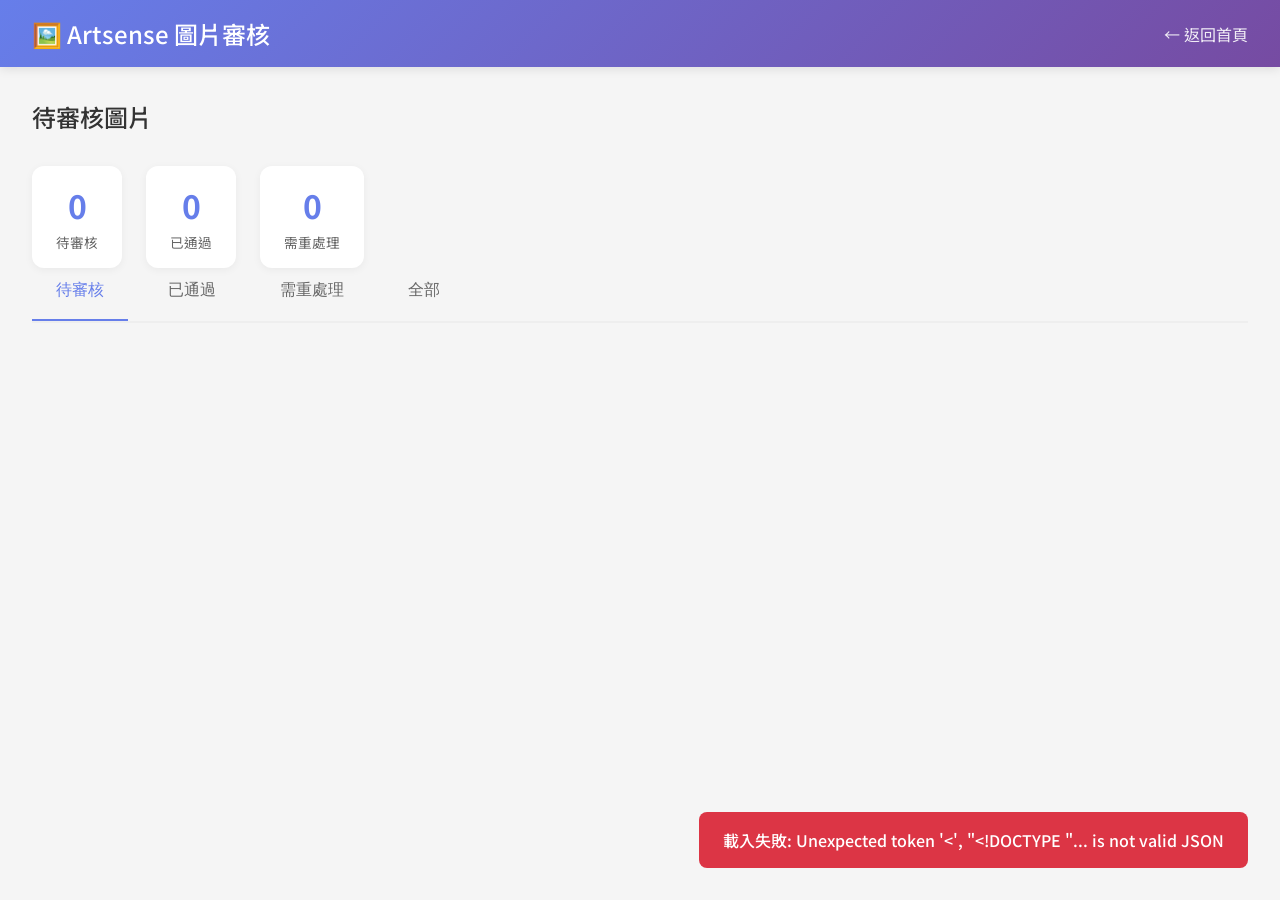
==== web/templates/admin.html @ d6781f83 "fix: multi-bbox reprocess + Shift+drag multi-select - Shift+click: 選完一個 bbox 後可繼續選下一個，全部存入 allBboxes" ====
<!DOCTYPE html>
<html lang="zh-TW">
<head>
    <meta charset="UTF-8">
    <meta name="viewport" content="width=device-width, initial-scale=1.0">
    <title>Artsense - 圖片審核後台</title>
    <link href="https://fonts.googleapis.com/css2?family=Noto+Sans+TC:wght@300;400;500;700&display=swap" rel="stylesheet">
    <style>
        * {
            margin: 0;
            padding: 0;
            box-sizing: border-box;
        }
        body {
            font-family: 'Noto Sans TC', sans-serif;
            background: #f5f5f5;
            color: #333;
            min-height: 100vh;
        }
        .navbar {
            background: linear-gradient(135deg, #667eea 0%, #764ba2 100%);
            color: white;
            padding: 1rem 2rem;
            display: flex;
            justify-content: space-between;
            align-items: center;
            box-shadow: 0 2px 10px rgba(0,0,0,0.1);
        }
        .navbar h1 {
            font-size: 1.5rem;
            font-weight: 500;
        }
        .navbar a {
            color: white;
            text-decoration: none;
            opacity: 0.9;
        }
        .navbar a:hover {
            opacity: 1;
        }
        .container {
            max-width: 1400px;
            margin: 0 auto;
            padding: 2rem;
        }
        .header {
            display: flex;
            justify-content: space-between;
            align-items: center;
            margin-bottom: 2rem;
        }
        .header h2 {
            font-size: 1.5rem;
            font-weight: 500;
        }
        .stats {
            display: flex;
            gap: 1.5rem;
        }
        .stat-item {
            background: white;
            padding: 1rem 1.5rem;
            border-radius: 12px;
            box-shadow: 0 2px 8px rgba(0,0,0,0.05);
            text-align: center;
        }
        .stat-item .number {
            font-size: 2rem;
            font-weight: 700;
            color: #667eea;
        }
        .stat-item .label {
            font-size: 0.85rem;
            color: #666;
            margin-top: 0.25rem;
        }
        .pending-list {
            display: grid;
            grid-template-columns: repeat(auto-fill, minmax(280px, 1fr));
            gap: 1.5rem;
        }
        .pending-card {
            background: white;
            border-radius: 12px;
            overflow: hidden;
            box-shadow: 0 2px 8px rgba(0,0,0,0.05);
            cursor: pointer;
            transition: transform 0.2s, box-shadow 0.2s;
        }
        .pending-card:hover {
            transform: translateY(-4px);
            box-shadow: 0 8px 25px rgba(0,0,0,0.1);
        }
        .pending-card img {
            width: 100%;
            height: 180px;
            object-fit: cover;
        }
        .pending-card .info {
            padding: 1rem;
        }
        .pending-card .title {
            font-weight: 500;
            font-size: 1rem;
            margin-bottom: 0.5rem;
        }
        .pending-card .meta {
            font-size: 0.8rem;
            color: #666;
        }
        .pending-card .status {
            display: inline-block;
            padding: 0.25rem 0.75rem;
            border-radius: 20px;
            font-size: 0.75rem;
            margin-top: 0.5rem;
        }
        .status.pending {
            background: #fff3cd;
            color: #856404;
        }
        .status.approved {
            background: #d4edda;
            color: #155724;
        }
        .status.rejected {
            background: #f8d7da;
            color: #721c24;
        }
        /* Comparison Modal */
        .modal {
            display: none;
            position: fixed;
            top: 0;
            left: 0;
            width: 100%;
            height: 100%;
            background: rgba(0,0,0,0.7);
            z-index: 1000;
            overflow-y: auto;
        }
        .modal.active {
            display: flex;
            align-items: flex-start;
            justify-content: center;
            padding: 2rem;
        }
        .modal-content {
            background: white;
            border-radius: 16px;
            width: 100%;
            max-width: 1200px;
            margin-top: 2rem;
            overflow: hidden;
        }
        .modal-header {
            padding: 1.5rem 2rem;
            border-bottom: 1px solid #eee;
            display: flex;
            justify-content: space-between;
            align-items: center;
        }
        .modal-header h3 {
            font-size: 1.25rem;
        }
        .modal-close {
            background: none;
            border: none;
            font-size: 1.5rem;
            cursor: pointer;
            color: #666;
            width: 40px;
            height: 40px;
            border-radius: 50%;
            transition: background 0.2s;
        }
        .modal-close:hover {
            background: #f0f0f0;
        }
        .comparison {
            display: grid;
            grid-template-columns: 1fr 1fr;
            gap: 1px;
            background: #eee;
        }
        .comparison-panel {
            background: white;
            padding: 1rem;
        }
        .comparison-panel h4 {
            font-size: 0.9rem;
            color: #666;
            margin-bottom: 1rem;
            display: flex;
            align-items: center;
            gap: 0.5rem;
        }
        .comparison-panel h4 .badge {
            background: #667eea;
            color: white;
            padding: 0.2rem 0.6rem;
            border-radius: 20px;
            font-size: 0.75rem;
        }
        .comparison-panel img {
            width: 100%;
            border-radius: 8px;
            border: 1px solid #eee;
        }
        .modal-body {
            padding: 2rem;
        }
        .work-info {
            background: #f8f9fa;
            padding: 1.5rem;
            border-radius: 12px;
            margin-bottom: 1.5rem;
        }
        .work-info h4 {
            margin-bottom: 1rem;
            font-size: 1.1rem;
        }
        .work-info .detail {
            display: flex;
            margin-bottom: 0.5rem;
            font-size: 0.9rem;
        }
        .work-info .detail .label {
            color: #666;
            width: 100px;
            flex-shrink: 0;
        }
        .work-info .detail .value {
            color: #333;
        }
        .modal-actions {
            display: flex;
            gap: 1rem;
            padding: 1.5rem 2rem;
            border-top: 1px solid #eee;
            background: #fafafa;
        }
        .btn {
            padding: 0.875rem 2rem;
            border: none;
            border-radius: 8px;
            font-size: 1rem;
            font-weight: 500;
            cursor: pointer;
            transition: all 0.2s;
            display: flex;
            align-items: center;
            gap: 0.5rem;
        }
        .btn-approve {
            background: linear-gradient(135deg, #667eea 0%, #764ba2 100%);
            color: white;
        }
        .btn-approve:hover {
            transform: translateY(-2px);
            box-shadow: 0 4px 15px rgba(102, 126, 234, 0.4);
        }
        .btn-reject {
            background: #f8f9fa;
            color: #dc3545;
            border: 2px solid #dc3545;
        }
        .btn-reject:hover {
            background: #dc3545;
            color: white;
        }
        .btn-secondary {
            background: #e9ecef;
            color: #495057;
        }
        .btn-secondary:hover {
            background: #dee2e6;
        }
        .empty-state {
            text-align: center;
            padding: 4rem 2rem;
            color: #666;
        }
        .empty-state .icon {
            font-size: 4rem;
            margin-bottom: 1rem;
        }
        .empty-state h3 {
            font-size: 1.25rem;
            margin-bottom: 0.5rem;
            color: #333;
        }
        .tabs {
            display: flex;
            gap: 0.5rem;
            margin-bottom: 1.5rem;
        }
        .tab {
            padding: 0.75rem 1.5rem;
            background: white;
            border: none;
            border-radius: 8px;
            cursor: pointer;
            font-size: 0.9rem;
            transition: all 0.2s;
        }
        .tab.active {
            background: #667eea;
            color: white;
        }
        .tab:hover:not(.active) {
            background: #e9ecef;
        }
        .nav-tabs {
            display: flex;
            gap: 1rem;
            margin-bottom: 2rem;
            border-bottom: 2px solid #eee;
            padding-bottom: 0.5rem;
        }
        .nav-tab {
            padding: 0.75rem 1.5rem;
            background: none;
            border: none;
            font-size: 1rem;
            cursor: pointer;
            color: #666;
            position: relative;
        }
        .nav-tab.active {
            color: #667eea;
            font-weight: 500;
        }
        .nav-tab.active::after {
            content: '';
            position: absolute;
            bottom: -0.5rem;
            left: 0;
            right: 0;
            height: 2px;
            background: #667eea;
        }
        .toast {
            position: fixed;
            bottom: 2rem;
            right: 2rem;
            padding: 1rem 1.5rem;
            border-radius: 8px;
            color: white;
            font-weight: 500;
            opacity: 0;
            transform: translateY(20px);
            transition: all 0.3s;
            z-index: 2000;
        }
        .toast.show {
            opacity: 1;
            transform: translateY(0);
        }
        .toast.success {
            background: #28a745;
        }
        .toast.error {
            background: #dc3545;
        }
    </style>
</head>
<body>
    <nav class="navbar">
        <h1>🖼️ Artsense 圖片審核</h1>
        <a href="/">← 返回首頁</a>
    </nav>

    <div class="container">
        <div class="header">
            <h2>待審核圖片</h2>
        </div>

        <div class="stats">
            <div class="stat-item">
                <div class="number" id="pendingCount">0</div>
                <div class="label">待審核</div>
            </div>
            <div class="stat-item">
                <div class="number" id="approvedCount">0</div>
                <div class="label">已通過</div>
            </div>
            <div class="stat-item">
                <div class="number" id="rejectedCount">0</div>
                <div class="label">需重處理</div>
            </div>
        </div>

        <div class="nav-tabs">
            <button class="nav-tab active" data-tab="pending">待審核</button>
            <button class="nav-tab" data-tab="approved">已通過</button>
            <button class="nav-tab" data-tab="rejected">需重處理</button>
            <button class="nav-tab" data-tab="all">全部</button>
        </div>

        <div class="pending-list" id="pendingList">
            <!-- Items loaded dynamically -->
        </div>
        
        <div class="empty-state" id="emptyState" style="display:none;">
            <div class="icon">✅</div>
            <h3>沒有待審核的圖片</h3>
            <p>所有圖片都已審核完成！</p>
        </div>
    </div>

    <!-- Comparison Modal -->
    <div class="modal" id="compareModal">
        <div class="modal-content">
            <div class="modal-header">
                <h3 id="modalTitle">圖片審核</h3>
                <button class="modal-close" onclick="closeModal()">×</button>
            </div>
            <div class="modal-body">
                <div class="work-info" id="workInfo">
                    <!-- Work details loaded dynamically -->
                </div>
                <div class="comparison">
                    <div class="comparison-panel">
                        <h4><span class="badge">原始圖片</span> 原始截圖</h4>
                        <img id="originalImage" src="" alt="原始圖片">
                    </div>
                    <div class="comparison-panel">
                        <h4><span class="badge" style="background:#28a745;">處理後</span> 去背 + 切割</h4>
                        <img id="processedImage" src="" alt="處理後圖片">
                    </div>
                </div>
            </div>
            <div class="modal-actions">
                <button class="btn btn-approve" onclick="approveItem()">
                    ✅ 通過審核
                </button>
                <button class="btn btn-reject" onclick="openBboxModal()">
                    ❌ 重新處理
                </button>
                <button class="btn btn-secondary" onclick="closeModal()">
                    取消
                </button>
            </div>
        </div>
    </div>

    <!-- Bbox Selection Modal -->
    <div class="modal" id="bboxModal">
        <div class="modal-content" style="max-width:900px;">
            <div class="modal-header">
                <h3>框選藝術品位置</h3>
                <button class="modal-close" onclick="closeBboxModal()">×</button>
            </div>
            <div class="modal-body" style="text-align:center;">
                <p style="margin-bottom:0.75rem;color:#666;font-size:0.9rem;">拖曳滑鼠選取藝術品範圍，選完點「確認處理」</p>
                <div id="bboxCanvasWrapper" style="display:inline-block;position:relative;max-width:100%;overflow:hidden;border:2px solid #667eea;border-radius:8px;">
                    <canvas id="bboxCanvas" style="display:block;max-width:100%;cursor:crosshair;"></canvas>
                </div>
                <p id="bboxHint" style="margin-top:0.5rem;font-size:0.8rem;color:#999;"></p>
            </div>
            <div class="modal-actions">
                <button class="btn btn-approve" onclick="confirmBbox()">
                    ✅ 確認處理
                </button>
                <button class="btn btn-secondary" onclick="closeBboxModal()">
                    取消
                </button>
            </div>
        </div>
    </div>

    <div class="toast" id="toast"></div>

    <script>
        let currentTab = 'pending';
        let currentItem = null;
        let items = [];

        // Load items on page load
        document.addEventListener('DOMContentLoaded', () => {
            loadItems();
            
            // Tab switching
            document.querySelectorAll('.nav-tab').forEach(tab => {
                tab.addEventListener('click', () => {
                    document.querySelectorAll('.nav-tab').forEach(t => t.classList.remove('active'));
                    tab.classList.add('active');
                    currentTab = tab.dataset.tab;
                    renderItems();
                });
            });
        });

        async function loadItems() {
            try {
                const res = await fetch('/api/admin/works');
                items = await res.json();
                updateStats();
                renderItems();
            } catch (err) {
                showToast('載入失敗: ' + err.message, 'error');
            }
        }

        function updateStats() {
            document.getElementById('pendingCount').textContent = items.filter(i => i.review_status === 'pending').length;
            document.getElementById('approvedCount').textContent = items.filter(i => i.review_status === 'approved').length;
            document.getElementById('rejectedCount').textContent = items.filter(i => i.review_status === 'rejected').length;
        }

        function renderItems() {
            const list = document.getElementById('pendingList');
            const empty = document.getElementById('emptyState');
            
            let filtered = items;
            if (currentTab !== 'all') {
                filtered = items.filter(i => i.review_status === currentTab);
            }

            if (filtered.length === 0) {
                list.style.display = 'none';
                empty.style.display = 'block';
                if (currentTab === 'pending') {
                    empty.querySelector('h3').textContent = '沒有待審核的圖片';
                    empty.querySelector('p').textContent = '所有圖片都已審核完成！';
                } else if (currentTab === 'approved') {
                    empty.querySelector('h3').textContent = '沒有已通過的圖片';
                    empty.querySelector('p').textContent = '';
                } else if (currentTab === 'rejected') {
                    empty.querySelector('h3').textContent = '沒有需要重新處理的圖片';
                    empty.querySelector('p').textContent = '';
                } else {
                    empty.querySelector('h3').textContent = '沒有任何圖片';
                    empty.querySelector('p').textContent = '';
                }
                return;
            }

            list.style.display = 'grid';
            empty.style.display = 'none';

            list.innerHTML = filtered.map(item => `
                <div class="pending-card" role="button" tabindex="0" onclick="openCompare('${item.id}')" onkeydown="if(event.key==='Enter')openCompare('${item.id}')" style="cursor:pointer;">
                    <img src="/gallery-img/${item.cropped_file}" alt="${item.title}" loading="lazy">
                    <div class="info">
                        <div class="title">${item.title}</div>
                        <div class="meta">${item.artist || '未知作者'} · ${item.year || '年代不詳'}</div>
                        <span class="status ${item.review_status}">${getStatusText(item.review_status)}</span>
                    </div>
                </div>
            `).join('');
        }

        function getStatusText(status) {
            const map = {
                pending: '待審核',
                approved: '已通過',
                rejected: '需重處理'
            };
            return map[status] || status;
        }

        function openCompare(id) {
            currentItem = items.find(i => i.id === id);
            if (!currentItem) return;

            document.getElementById('modalTitle').textContent = currentItem.title;
            
            // Work info
            document.getElementById('workInfo').innerHTML = `
                <h4>作品資訊</h4>
                <div class="detail"><span class="label">名稱</span><span class="value">${currentItem.title}</span></div>
                <div class="detail"><span class="label">作者</span><span class="value">${currentItem.artist || '未知'}</span></div>
                <div class="detail"><span class="label">年代</span><span class="value">${currentItem.year || '未知'}</span></div>
                <div class="detail"><span class="label">地點</span><span class="value">${currentItem.location || '未知'}</span></div>
                <div class="detail"><span class="label">材質</span><span class="value">${currentItem.material || '未知'}</span></div>
                <div class="detail"><span class="label">尺寸</span><span class="value">${currentItem.dimensions || '未知'}</span></div>
            `;

            // Images
            document.getElementById('originalImage').src = `/gallery-img/${currentItem.original_file}`;
            document.getElementById('processedImage').src = `/gallery-img/${currentItem.cropped_file}`;

            document.getElementById('compareModal').classList.add('active');
        }

        function closeModal() {
            document.getElementById('compareModal').classList.remove('active');
            currentItem = null;
        }

        async function approveItem() {
            if (!currentItem) return;

            try {
                const res = await fetch(`/api/admin/approve/${currentItem.id}`, {
                    method: 'POST'
                });
                
                if (!res.ok) throw new Error('審核失敗');
                
                // Update local state
                currentItem.review_status = 'approved';
                updateStats();
                renderItems();
                closeModal();
                showToast('已通過審核，存入資料庫', 'success');
            } catch (err) {
                showToast('操作失敗: ' + err.message, 'error');
            }
        }

        async function rejectItem() {
            if (!currentItem) return;

            try {
                const res = await fetch(`/api/admin/reject/${currentItem.id}`, {
                    method: 'POST'
                });
                
                if (!res.ok) throw new Error('操作失敗');
                
                // Update local state
                currentItem.review_status = 'rejected';
                updateStats();
                renderItems();
                closeModal();
                showToast('已標記為需要重新處理', 'success');
            } catch (err) {
                showToast('操作失敗: ' + err.message, 'error');
            }
        }

        function showToast(message, type) {
            const toast = document.getElementById('toast');
            toast.textContent = message;
            toast.className = `toast ${type} show`;
            setTimeout(() => {
                toast.classList.remove('show');
            }, 3000);
        }

        // ─── Bbox Selection Modal ───
        let bboxCanvas, bboxCtx;
        let bboxOrigImg = null;
        let bboxOrigW = 0, bboxOrigH = 0;
        let bboxIsDrawing = false;
        let bboxStartX = 0, bboxStartY = 0;
        let bboxRect = null;
        let bboxScaleX = 1, bboxScaleY = 1;
        let pendingRejectId = null;

        function openBboxModal() {
            if (!currentItem) return;
            pendingRejectId = currentItem.id;

            // Hide compare modal, show bbox modal
            document.getElementById('compareModal').classList.remove('active');
            document.getElementById('bboxModal').classList.add('active');

            const img = document.getElementById('originalImage');
            bboxOrigImg = new Image();
            bboxOrigImg.onload = () => {
                const maxW = Math.min(window.innerWidth * 0.85, 800);
                const scale = bboxOrigImg.naturalWidth > maxW ? maxW / bboxOrigImg.naturalWidth : 1;

                bboxCanvas = document.getElementById('bboxCanvas');
                bboxOrigW = bboxOrigImg.naturalWidth;
                bboxOrigH = bboxOrigImg.naturalHeight;
                bboxCanvas.width  = Math.round(bboxOrigW * scale);
                bboxCanvas.height = Math.round(bboxOrigH * scale);
                bboxScaleX = bboxCanvas.width  / bboxOrigW;
                bboxScaleY = bboxCanvas.height / bboxOrigH;

                bboxCtx = bboxCanvas.getContext('2d');
                bboxCtx.drawImage(bboxOrigImg, 0, 0, bboxCanvas.width, bboxCanvas.height);

                document.getElementById('bboxHint').textContent = `圖片尺寸：${bboxOrigW} × ${bboxOrigH}`;
            };
            bboxOrigImg.src = img.src;
        }

        function closeBboxModal() {
            document.getElementById('bboxModal').classList.remove('active');
            bboxOrigImg = null;
            bboxRect = null;
            allBboxes = [];
            pendingRejectId = null;
        }

        // Mouse events for bbox drawing
        document.getElementById('bboxCanvas') && document.getElementById('bboxCanvas').addEventListener('mousedown', function(e) {
            const rect = bboxCanvas.getBoundingClientRect();
            bboxStartX = e.clientX - rect.left;
            bboxStartY = e.clientY - rect.top;
            if (e.shiftKey && bboxRect && bboxRect.w > 5 && bboxRect.h > 5) {
                // Save previous bbox before starting new one
                allBboxes.push({ ...bboxRect });
            }
            bboxIsDrawing = true;
        });

        document.addEventListener('mousemove', function(e) {
            if (!bboxIsDrawing || !bboxCtx) return;
            const rect = bboxCanvas.getBoundingClientRect();
            const mx = e.clientX - rect.left;
            const my = e.clientY - rect.top;

            // Redraw
            bboxCtx.clearRect(0, 0, bboxCanvas.width, bboxCanvas.height);
            bboxCtx.drawImage(bboxOrigImg, 0, 0, bboxCanvas.width, bboxCanvas.height);

            // Draw rect
            const x = Math.min(bboxStartX, mx);
            const y = Math.min(bboxStartY, my);
            const w = Math.abs(mx - bboxStartX);
            const h = Math.abs(my - bboxStartY);

            bboxCtx.strokeStyle = '#FF3B30';
            bboxCtx.lineWidth = 2;
            bboxCtx.setLineDash([6, 3]);
            bboxCtx.strokeRect(x, y, w, h);
            bboxCtx.fillStyle = 'rgba(255,59,48,0.15)';
            bboxCtx.fillRect(x, y, w, h);
            bboxCtx.setLineDash([]);

            bboxRect = { x: Math.round(x / bboxScaleX), y: Math.round(y / bboxScaleY),
                         w: Math.round(w / bboxScaleX), h: Math.round(h / bboxScaleY) };
            const hintParts = [`圖片尺寸：${bboxOrigW} × ${bboxOrigH}`];
            if (bboxRect && bboxRect.w > 5 && bboxRect.h > 5) {
                hintParts.push(`當前：(${bboxRect.x}, ${bboxRect.y}, ${bboxRect.w}, ${bboxRect.h})`);
            }
            if (allBboxes.length > 0) {
                hintParts.push(`已選 ${allBboxes.length} 個區塊`);
            }
            document.getElementById('bboxHint').textContent = hintParts.join('｜');
        });

        document.addEventListener('mouseup', function() {
            if (bboxIsDrawing) {
                bboxIsDrawing = false;
                if (bboxRect && bboxRect.w > 5 && bboxRect.h > 5) {
                    // valid selection
                }
            }
        });

        // Track all bbox selections (for multi-select)
        let allBboxes = [];

        function openBboxModal() {
            allBboxes = []; // reset
            if (!currentItem) return;
            pendingRejectId = currentItem.id;
            document.getElementById('compareModal').classList.remove('active');
            document.getElementById('bboxModal').classList.add('active');
            const img = document.getElementById('originalImage');
            bboxOrigImg = new Image();
            bboxOrigImg.onload = () => {
                const maxW = Math.min(window.innerWidth * 0.85, 800);
                const scale = bboxOrigImg.naturalWidth > maxW ? maxW / bboxOrigImg.naturalWidth : 1;
                bboxCanvas = document.getElementById('bboxCanvas');
                bboxOrigW = bboxOrigImg.naturalWidth;
                bboxOrigH = bboxOrigImg.naturalHeight;
                bboxCanvas.width  = Math.round(bboxOrigW * scale);
                bboxCanvas.height = Math.round(bboxOrigH * scale);
                bboxScaleX = bboxCanvas.width  / bboxOrigW;
                bboxScaleY = bboxCanvas.height / bboxOrigH;
                bboxCtx = bboxCanvas.getContext('2d');
                redrawCanvas();
                document.getElementById('bboxHint').textContent = `圖片尺寸：${bboxOrigW} × ${bboxOrigH} ｜ 按住Shift可選多個區塊`;
            };
            bboxOrigImg.src = img.src;
        }

        function redrawCanvas() {
            if (!bboxCtx || !bboxOrigImg) return;
            bboxCtx.clearRect(0, 0, bboxCanvas.width, bboxCanvas.height);
            bboxCtx.drawImage(bboxOrigImg, 0, 0, bboxCanvas.width, bboxCanvas.height);
            // Draw all stored bboxes
            allBboxes.forEach(r => {
                const sx = r.x * bboxScaleX, sy = r.y * bboxScaleY;
                const sw = r.w * bboxScaleX, sh = r.h * bboxScaleY;
                bboxCtx.strokeStyle = '#FF3B30';
                bboxCtx.lineWidth = 2;
                bboxCtx.setLineDash([6, 3]);
                bboxCtx.strokeRect(sx, sy, sw, sh);
                bboxCtx.fillStyle = 'rgba(255,59,48,0.15)';
                bboxCtx.fillRect(sx, sy, sw, sh);
                bboxCtx.setLineDash([]);
            });
        }

        async function confirmBbox() {
            if (allBboxes.length === 0) {
                showToast('請先拖曳選取至少一個範圍', 'error');
                return;
            }
            if (!pendingRejectId) return;

            try {
                // Send as plain array (multi: array of 4-element arrays)
                const body = JSON.stringify(allBboxes.map(r => [r.x, r.y, r.x + r.w, r.y + r.h]));
                const res = await fetch(`/api/admin/reprocess/${pendingRejectId}`, {
                    method: 'POST',
                    headers: { 'Content-Type': 'application/json' },
                    body: body
                });
                const data = await res.json();
                if (!res.ok) throw new Error(data.error || '處理失敗');

                showToast('已重新處理並標記為待審核', 'success');

                // Reload current item data
                if (currentItem && currentItem.id === pendingRejectId) {
                    currentItem.review_status = 'pending';
                    // Update the processed image preview
                    document.getElementById('processedImage').src = `/gallery-img/${data.cropped_files && data.cropped_files[0] ? data.cropped_files[0] : currentItem.id + '_nobg_final.png'}?t=${Date.now()}`;
                }
                updateStats();
                renderItems();

                closeBboxModal();
                document.getElementById('compareModal').classList.add('active');

            } catch (err) {
                showToast('處理失敗: ' + err.message, 'error');
            }
        }

        // Close modal on escape key
        document.addEventListener('keydown', (e) => {
            if (e.key === 'Escape') closeModal();
        });
    </script>
</body>
</html>
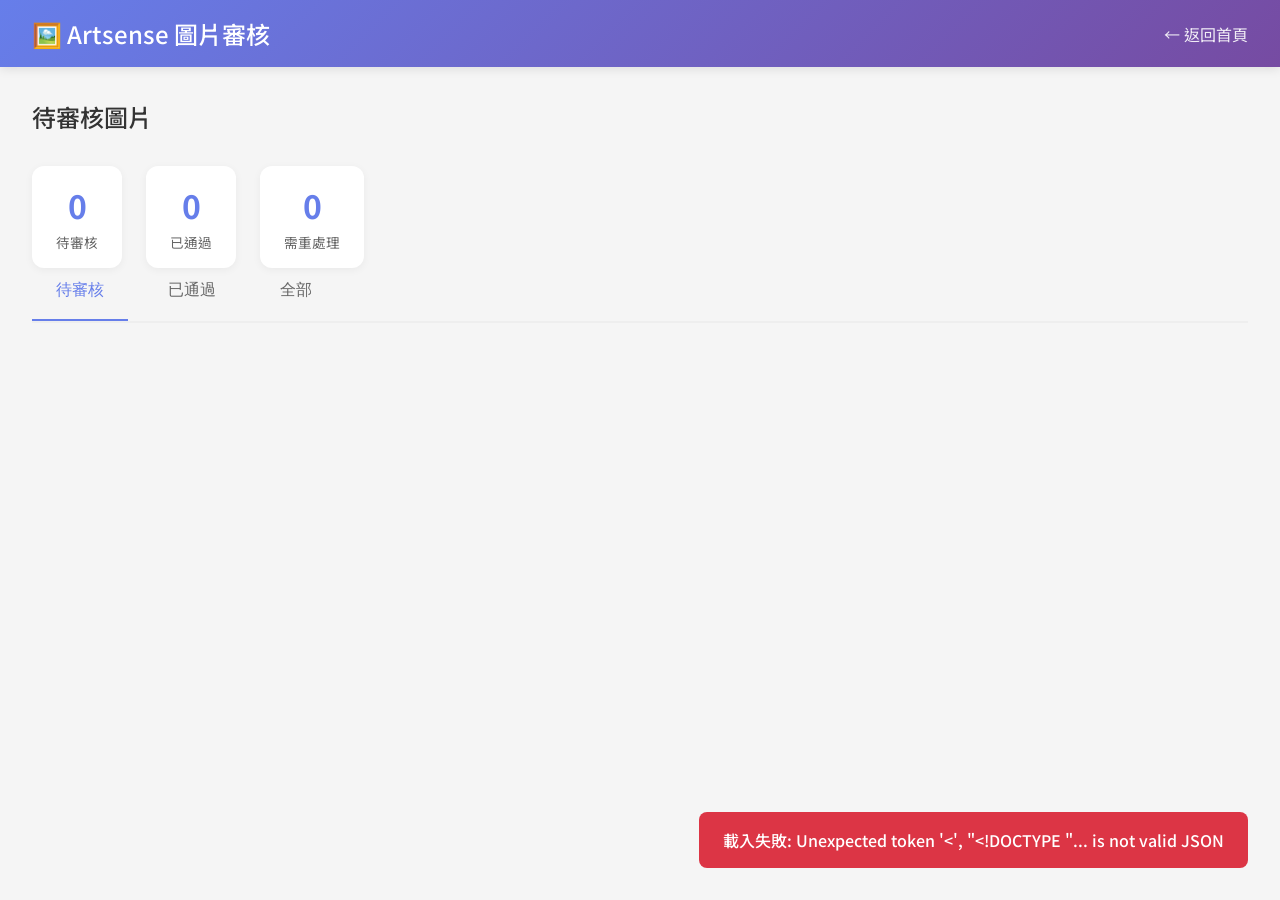
==== commit 31649dc9: "feat: add delete button + remove 需重處理 tab (merge into 待審核)" ====
--- a/web/templates/admin.html
+++ b/web/templates/admin.html
@@ -122,6 +122,18 @@
         .status.approved {
             background: #d4edda;
             color: #155724;
+        }
+        .btn-danger {
+            background: #dc3545;
+            color: white;
+            border: none;
+            padding: 0.5rem 1rem;
+            border-radius: 6px;
+            cursor: pointer;
+            font-size: 0.9rem;
+        }
+        .btn-danger:hover {
+            background: #c82333;
         }
         .status.rejected {
             background: #f8d7da;
@@ -394,7 +406,7 @@
         <div class="nav-tabs">
             <button class="nav-tab active" data-tab="pending">待審核</button>
             <button class="nav-tab" data-tab="approved">已通過</button>
-            <button class="nav-tab" data-tab="rejected">需重處理</button>
+            <!-- 需重處理 tab removed -->
             <button class="nav-tab" data-tab="all">全部</button>
         </div>
 
@@ -438,6 +450,9 @@
                 <button class="btn btn-reject" onclick="openBboxModal()">
                     ❌ 重新處理
                 </button>
+                <button class="btn btn-danger" onclick="deleteItem()">
+                    🗑️ 刪除
+                </button>
                 <button class="btn btn-secondary" onclick="closeModal()">
                     取消
                 </button>
@@ -542,7 +557,7 @@
 
             list.innerHTML = filtered.map(item => `
                 <div class="pending-card" role="button" tabindex="0" onclick="openCompare('${item.id}')" onkeydown="if(event.key==='Enter')openCompare('${item.id}')" style="cursor:pointer;">
-                    <img src="/gallery-img/${item.cropped_file}" alt="${item.title}" loading="lazy">
+                    <img src="/gallery-img/${item.cropped_file}?t=${Date.now()}" alt="${item.title}" loading="lazy">
                     <div class="info">
                         <div class="title">${item.title}</div>
                         <div class="meta">${item.artist || '未知作者'} · ${item.year || '年代不詳'}</div>
@@ -556,7 +571,7 @@
             const map = {
                 pending: '待審核',
                 approved: '已通過',
-                rejected: '需重處理'
+                'rejected_tab': '需重處理' /* removed */
             };
             return map[status] || status;
         }
@@ -579,8 +594,8 @@
             `;
 
             // Images
-            document.getElementById('originalImage').src = `/gallery-img/${currentItem.original_file}`;
-            document.getElementById('processedImage').src = `/gallery-img/${currentItem.cropped_file}`;
+            document.getElementById('originalImage').src = `/gallery-img/${currentItem.original_file}?t=${Date.now()}`;
+            document.getElementById('processedImage').src = `/gallery-img/${currentItem.cropped_file}?t=${Date.now()}`;
 
             document.getElementById('compareModal').classList.add('active');
         }
@@ -589,7 +604,34 @@
             document.getElementById('compareModal').classList.remove('active');
             currentItem = null;
         }
-
+        async function deleteItem() {
+            if (!currentItem) return;
+            if (!confirm(`確定要刪除「${currentItem.title || currentItem.id}」嗎？`)) return;
+
+            try {
+                const res = await fetch(`/api/admin/delete/${currentItem.id}`, { method: 'DELETE' });
+                const data = await res.json();
+                if (!res.ok) throw new Error(data.error || '刪除失敗');
+
+                showToast('已刪除', 'success');
+                closeModal();
+                updateStats();
+                renderItems();
+            } catch (err) {
+                showToast('刪除失敗: ' + err.message, 'error');
+            }
+        }
+
+
+
+
+        function closeBboxModal() {
+            document.getElementById('bboxModal').classList.remove('active');
+            if (currentItem) document.getElementById('compareModal').classList.add('active');
+            allBboxes = [];
+            bboxRect = null;
+            bboxIsDrawing = false;
+        }
         async function approveItem() {
             if (!currentItem) return;
 
@@ -642,112 +684,73 @@
         }
 
         // ─── Bbox Selection Modal ───
-        let bboxCanvas, bboxCtx;
-        let bboxOrigImg = null;
-        let bboxOrigW = 0, bboxOrigH = 0;
+        let allBboxes = [];
         let bboxIsDrawing = false;
         let bboxStartX = 0, bboxStartY = 0;
         let bboxRect = null;
+        let bboxOrigImg = null;
+        let bboxCanvas = null, bboxCtx = null;
+        let bboxOrigW = 0, bboxOrigH = 0;
         let bboxScaleX = 1, bboxScaleY = 1;
         let pendingRejectId = null;
 
-        function openBboxModal() {
-            if (!currentItem) return;
-            pendingRejectId = currentItem.id;
-
-            // Hide compare modal, show bbox modal
-            document.getElementById('compareModal').classList.remove('active');
-            document.getElementById('bboxModal').classList.add('active');
-
-            const img = document.getElementById('originalImage');
-            bboxOrigImg = new Image();
-            bboxOrigImg.onload = () => {
-                const maxW = Math.min(window.innerWidth * 0.85, 800);
-                const scale = bboxOrigImg.naturalWidth > maxW ? maxW / bboxOrigImg.naturalWidth : 1;
-
-                bboxCanvas = document.getElementById('bboxCanvas');
-                bboxOrigW = bboxOrigImg.naturalWidth;
-                bboxOrigH = bboxOrigImg.naturalHeight;
-                bboxCanvas.width  = Math.round(bboxOrigW * scale);
-                bboxCanvas.height = Math.round(bboxOrigH * scale);
-                bboxScaleX = bboxCanvas.width  / bboxOrigW;
-                bboxScaleY = bboxCanvas.height / bboxOrigH;
-
-                bboxCtx = bboxCanvas.getContext('2d');
-                bboxCtx.drawImage(bboxOrigImg, 0, 0, bboxCanvas.width, bboxCanvas.height);
-
-                document.getElementById('bboxHint').textContent = `圖片尺寸：${bboxOrigW} × ${bboxOrigH}`;
-            };
-            bboxOrigImg.src = img.src;
-        }
-
-        function closeBboxModal() {
-            document.getElementById('bboxModal').classList.remove('active');
-            bboxOrigImg = null;
-            bboxRect = null;
-            allBboxes = [];
-            pendingRejectId = null;
-        }
-
-        // Mouse events for bbox drawing
-        document.getElementById('bboxCanvas') && document.getElementById('bboxCanvas').addEventListener('mousedown', function(e) {
+        // Canvas coordinate helper
+        function bboxCanvasPos(e) {
             const rect = bboxCanvas.getBoundingClientRect();
-            bboxStartX = e.clientX - rect.left;
-            bboxStartY = e.clientY - rect.top;
-            if (e.shiftKey && bboxRect && bboxRect.w > 5 && bboxRect.h > 5) {
-                // Save previous bbox before starting new one
-                allBboxes.push({ ...bboxRect });
-            }
-            bboxIsDrawing = true;
-        });
-
-        document.addEventListener('mousemove', function(e) {
-            if (!bboxIsDrawing || !bboxCtx) return;
-            const rect = bboxCanvas.getBoundingClientRect();
-            const mx = e.clientX - rect.left;
-            const my = e.clientY - rect.top;
-
-            // Redraw
-            bboxCtx.clearRect(0, 0, bboxCanvas.width, bboxCanvas.height);
-            bboxCtx.drawImage(bboxOrigImg, 0, 0, bboxCanvas.width, bboxCanvas.height);
-
-            // Draw rect
-            const x = Math.min(bboxStartX, mx);
-            const y = Math.min(bboxStartY, my);
-            const w = Math.abs(mx - bboxStartX);
-            const h = Math.abs(my - bboxStartY);
-
-            bboxCtx.strokeStyle = '#FF3B30';
-            bboxCtx.lineWidth = 2;
-            bboxCtx.setLineDash([6, 3]);
-            bboxCtx.strokeRect(x, y, w, h);
-            bboxCtx.fillStyle = 'rgba(255,59,48,0.15)';
-            bboxCtx.fillRect(x, y, w, h);
-            bboxCtx.setLineDash([]);
-
-            bboxRect = { x: Math.round(x / bboxScaleX), y: Math.round(y / bboxScaleY),
-                         w: Math.round(w / bboxScaleX), h: Math.round(h / bboxScaleY) };
-            const hintParts = [`圖片尺寸：${bboxOrigW} × ${bboxOrigH}`];
-            if (bboxRect && bboxRect.w > 5 && bboxRect.h > 5) {
-                hintParts.push(`當前：(${bboxRect.x}, ${bboxRect.y}, ${bboxRect.w}, ${bboxRect.h})`);
-            }
-            if (allBboxes.length > 0) {
-                hintParts.push(`已選 ${allBboxes.length} 個區塊`);
-            }
-            document.getElementById('bboxHint').textContent = hintParts.join('｜');
-        });
-
-        document.addEventListener('mouseup', function() {
-            if (bboxIsDrawing) {
+            return { x: e.clientX - rect.left, y: e.clientY - rect.top };
+        }
+
+        // Set up canvas mouse events ONCE (canvas element is always in DOM)
+        (function setupBboxCanvas() {
+            const canvas = document.getElementById('bboxCanvas');
+
+            canvas.addEventListener('mousedown', function(e) {
+                const pos = bboxCanvasPos(e);
+                bboxStartX = pos.x; bboxStartY = pos.y;
+                bboxIsDrawing = true;
+                e.preventDefault();
+            });
+
+            document.addEventListener('mousemove', function(e) {
+                if (!bboxIsDrawing || !bboxCtx) return;
+                const pos = bboxCanvasPos(e);
+                const x = Math.min(bboxStartX, pos.x), y = Math.min(bboxStartY, pos.y);
+                const w = Math.abs(pos.x - bboxStartX), h = Math.abs(pos.y - bboxStartY);
+
+                redrawCanvas();
+
+                bboxCtx.strokeStyle = '#FF3B30';
+                bboxCtx.lineWidth = 2;
+                bboxCtx.setLineDash([6, 3]);
+                bboxCtx.strokeRect(x, y, w, h);
+                bboxCtx.fillStyle = 'rgba(255,59,48,0.15)';
+                bboxCtx.fillRect(x, y, w, h);
+                bboxCtx.setLineDash([]);
+
+                bboxRect = {
+                    x: Math.round(x / bboxScaleX),
+                    y: Math.round(y / bboxScaleY),
+                    w: Math.round(w / bboxScaleX),
+                    h: Math.round(h / bboxScaleY)
+                };
+
+                const hints = [`圖片：${bboxOrigW}×${bboxOrigH}`];
+                if (allBboxes.length > 0) hints.push(`已選 ${allBboxes.length} 個`);
+                document.getElementById('bboxHint').textContent = hints.join('｜');
+            });
+
+            document.addEventListener('mouseup', function(e) {
+                if (!bboxIsDrawing) return;
                 bboxIsDrawing = false;
                 if (bboxRect && bboxRect.w > 5 && bboxRect.h > 5) {
-                    // valid selection
+                    allBboxes.push({ ...bboxRect });
+                    redrawCanvas();
+                    const hints = [`圖片：${bboxOrigW}×${bboxOrigH}`];
+                    hints.push(`已選 ${allBboxes.length} 個`);
+                    document.getElementById('bboxHint').textContent = hints.join('｜');
                 }
-            }
-        });
-
-        // Track all bbox selections (for multi-select)
-        let allBboxes = [];
+            });
+        })();
 
         function openBboxModal() {
             allBboxes = []; // reset
@@ -768,6 +771,7 @@
                 bboxScaleX = bboxCanvas.width  / bboxOrigW;
                 bboxScaleY = bboxCanvas.height / bboxOrigH;
                 bboxCtx = bboxCanvas.getContext('2d');
+                allBboxes = [];
                 redrawCanvas();
                 document.getElementById('bboxHint').textContent = `圖片尺寸：${bboxOrigW} × ${bboxOrigH} ｜ 按住Shift可選多個區塊`;
             };
@@ -808,15 +812,13 @@
                     body: body
                 });
                 const data = await res.json();
-                if (!res.ok) throw new Error(data.error || '處理失敗');
-
-                showToast('已重新處理並標記為待審核', 'success');
-
-                // Reload current item data
-                if (currentItem && currentItem.id === pendingRejectId) {
-                    currentItem.review_status = 'pending';
-                    // Update the processed image preview
-                    document.getElementById('processedImage').src = `/gallery-img/${data.cropped_files && data.cropped_files[0] ? data.cropped_files[0] : currentItem.id + '_nobg_final.png'}?t=${Date.now()}`;
+                if (!res.ok) throw new Error(data.error || data.detail || '處理失敗');
+
+                showToast(data.message || `已完成處理（work_id: ${data.work_id}）`, 'success');
+
+                // Update processed image preview with the new work_id file
+                if (data.cropped_file) {
+                    document.getElementById('processedImage').src = `/gallery-img/${data.cropped_file}?t=${Date.now()}`;
                 }
                 updateStats();
                 renderItems();
